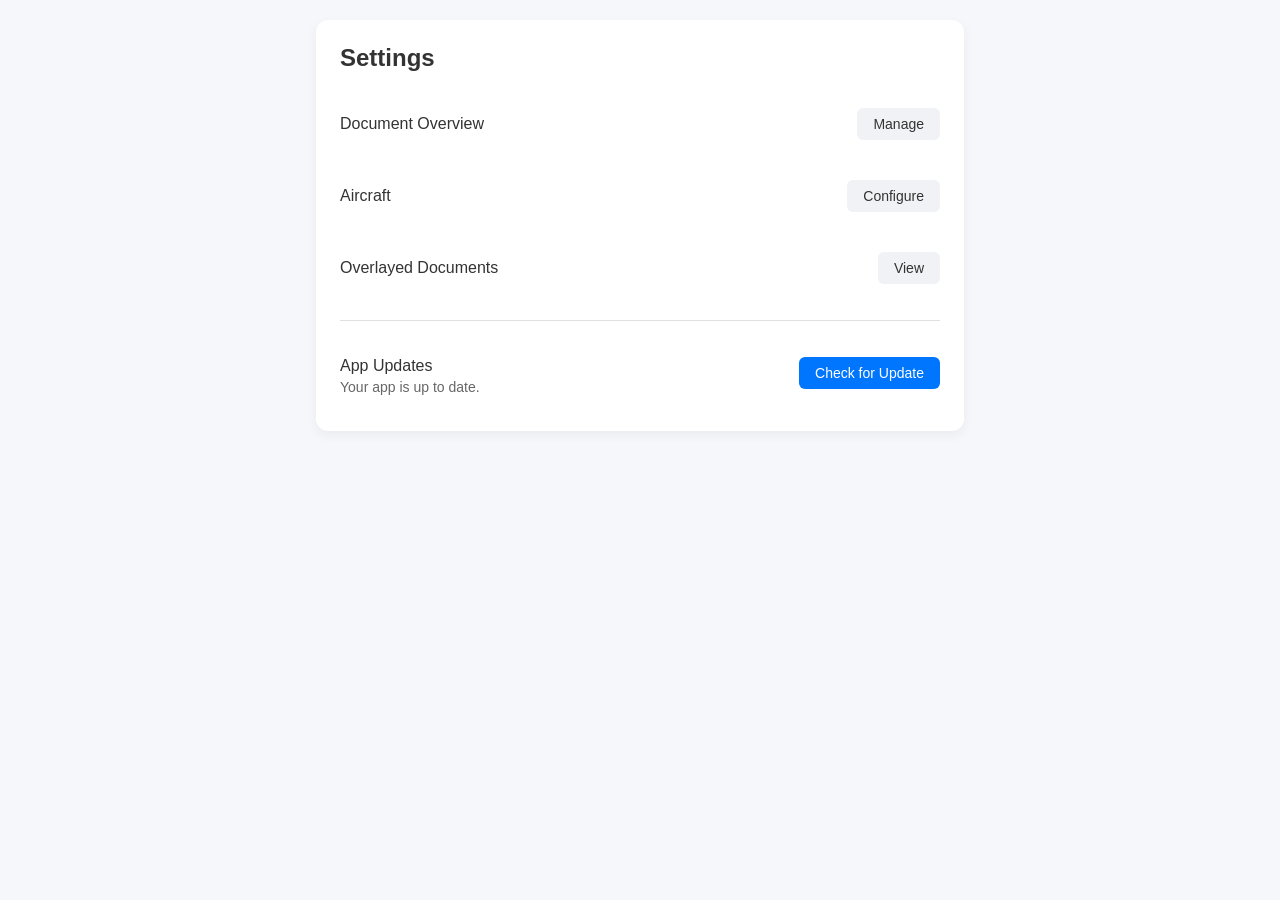
==== settings/index.html @ 2b092bd6 "options menu" ====
<!DOCTYPE html>
<html lang="en">

<head>
    <meta charset="UTF-8">
    <meta name="viewport" content="width=device-width, initial-scale=1.0">
    <title>Settings</title>
    <link rel="stylesheet" href="style.css">
</head>

<body>
    <div class="settings-container">
        <h1>Settings</h1>

        <div class="settings-options">
            <div class="setting-item">
                <span class="setting-title">Document Overview</span>
                <button class="btn-secondary">Manage</button>
            </div>

            <div class="setting-item">
                <span class="setting-title">Aircraft</span>
                <button class="btn-secondary">Configure</button>
            </div>

            <div class="setting-item">
                <span class="setting-title">Overlayed Documents</span>
                <button class="btn-secondary">View</button>
            </div>

            <hr class="divider">

            <div class="setting-item update-section">
                <div class="update-info">
                    <span class="setting-title">App Updates</span>
                    <p id="update-status">Your app is up to date.</p>
                </div>
                <button id="update-btn" class="btn-primary">Check for Update</button>
            </div>
        </div>
    </div>

    <script src="app.js"></script>
</body>

</html>
---- settings/style.css ----
:root {
  --bg-color: #f5f7fb;
  --card-bg: #ffffff;
  --text-main: #333333;
  --text-muted: #666666;
  --border-color: #e0e0e0;
  --primary-color: #0076ff;
  --primary-hover: #005ecb;
  --secondary-color: #f0f2f5;
  --secondary-hover: #e4e6eb;
}

body {
  font-family:
    -apple-system, BlinkMacSystemFont, "Segoe UI", Roboto, Helvetica, Arial,
    sans-serif;
  background-color: var(--bg-color);
  color: var(--text-main);
  margin: 0;
  padding: 20px;
  display: flex;
  justify-content: center;
}

.settings-container {
  background: var(--card-bg);
  width: 100%;
  max-width: 600px;
  border-radius: 12px;
  padding: 24px;
  box-shadow: 0 4px 12px rgba(0, 0, 0, 0.05);
}

h1 {
  margin-top: 0;
  margin-bottom: 24px;
  font-size: 24px;
}

.settings-options {
  display: flex;
  flex-direction: column;
  gap: 16px;
}

.setting-item {
  display: flex;
  justify-content: space-between;
  align-items: center;
  padding: 12px 0;
}

.setting-title {
  font-weight: 500;
  font-size: 16px;
}

.update-section {
  align-items: flex-start;
}

.update-info {
  display: flex;
  flex-direction: column;
  gap: 4px;
}

#update-status {
  margin: 0;
  font-size: 14px;
  color: var(--text-muted);
}

.divider {
  border: 0;
  border-top: 1px solid var(--border-color);
  margin: 8px 0;
}

/* Buttons */
button {
  font-family: inherit;
  font-size: 14px;
  font-weight: 500;
  border: none;
  border-radius: 6px;
  padding: 8px 16px;
  cursor: pointer;
  transition: background-color 0.2s;
}

.btn-primary {
  background-color: var(--primary-color);
  color: white;
}

.btn-primary:hover {
  background-color: var(--primary-hover);
}

.btn-secondary {
  background-color: var(--secondary-color);
  color: var(--text-main);
}

.btn-secondary:hover {
  background-color: var(--secondary-hover);
}
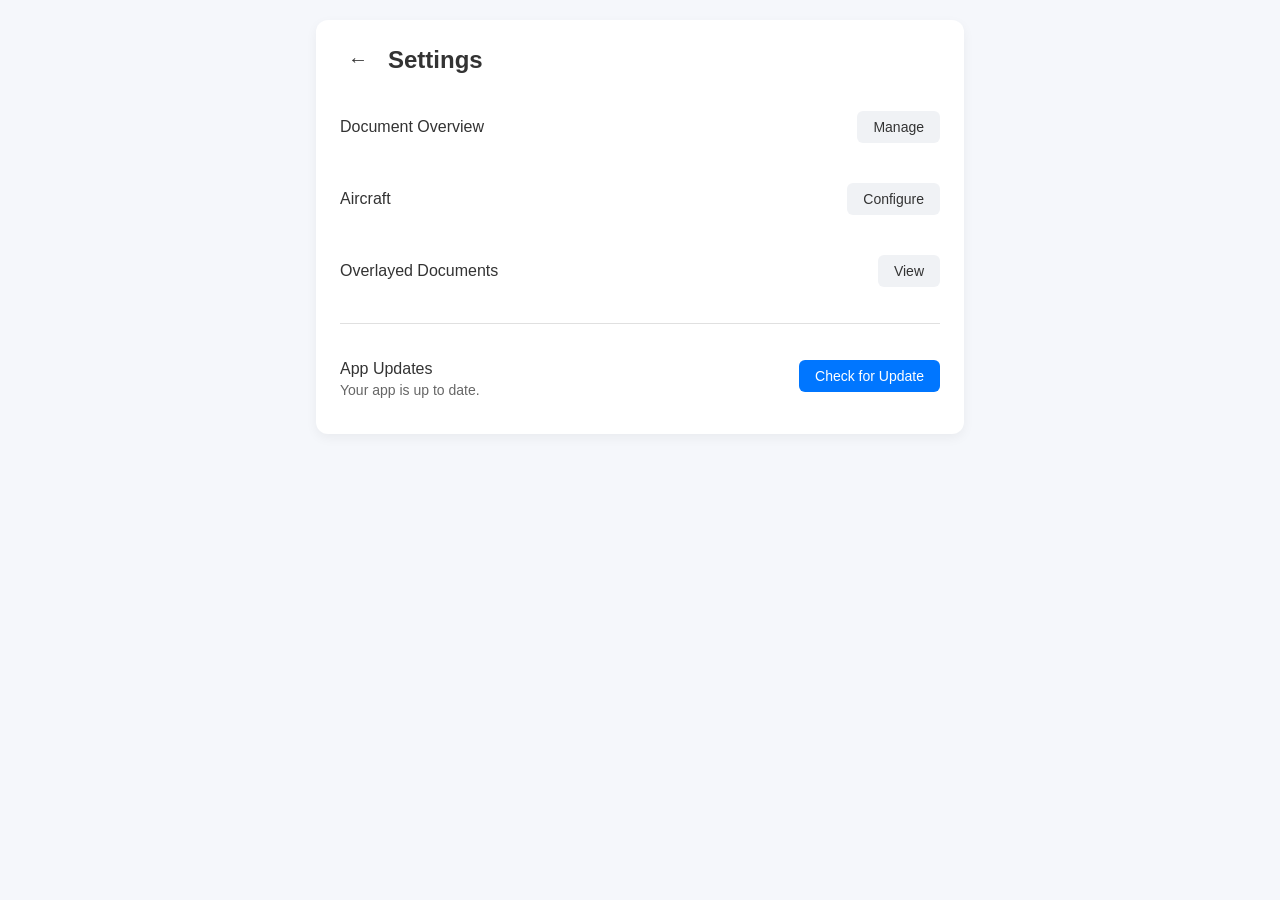
==== commit f8c9d6f3: "added back button in settings" ====
--- a/settings/index.html
+++ b/settings/index.html
@@ -10,7 +10,10 @@
 
 <body>
     <div class="settings-container">
-        <h1>Settings</h1>
+        <div class="settings-header">
+            <button id="back-btn" class="btn-icon" aria-label="Go back">←</button>
+            <h1>Settings</h1>
+        </div>
 
         <div class="settings-options">
             <div class="setting-item">
--- a/settings/style.css
+++ b/settings/style.css
@@ -106,3 +106,41 @@
 .btn-secondary:hover {
   background-color: var(--secondary-hover);
 }
+
+.settings-header {
+  display: flex;
+  align-items: center;
+  gap: 12px;
+  margin-bottom: 24px;
+}
+
+/* Overriding the default h1 margin since it's now inside a flex container */
+.settings-header h1 {
+  margin: 0;
+  font-size: 24px;
+}
+
+.btn-icon {
+  background: transparent;
+  border: none;
+  font-size: 20px;
+  font-weight: bold;
+  color: var(--text-main);
+  padding: 4px 8px;
+  border-radius: 6px;
+  cursor: pointer;
+  display: flex;
+  align-items: center;
+  justify-content: center;
+  transition:
+    background-color 0.2s,
+    transform 0.1s;
+}
+
+.btn-icon:hover {
+  background-color: var(--secondary-color);
+}
+
+.btn-icon:active {
+  transform: scale(0.95);
+}
